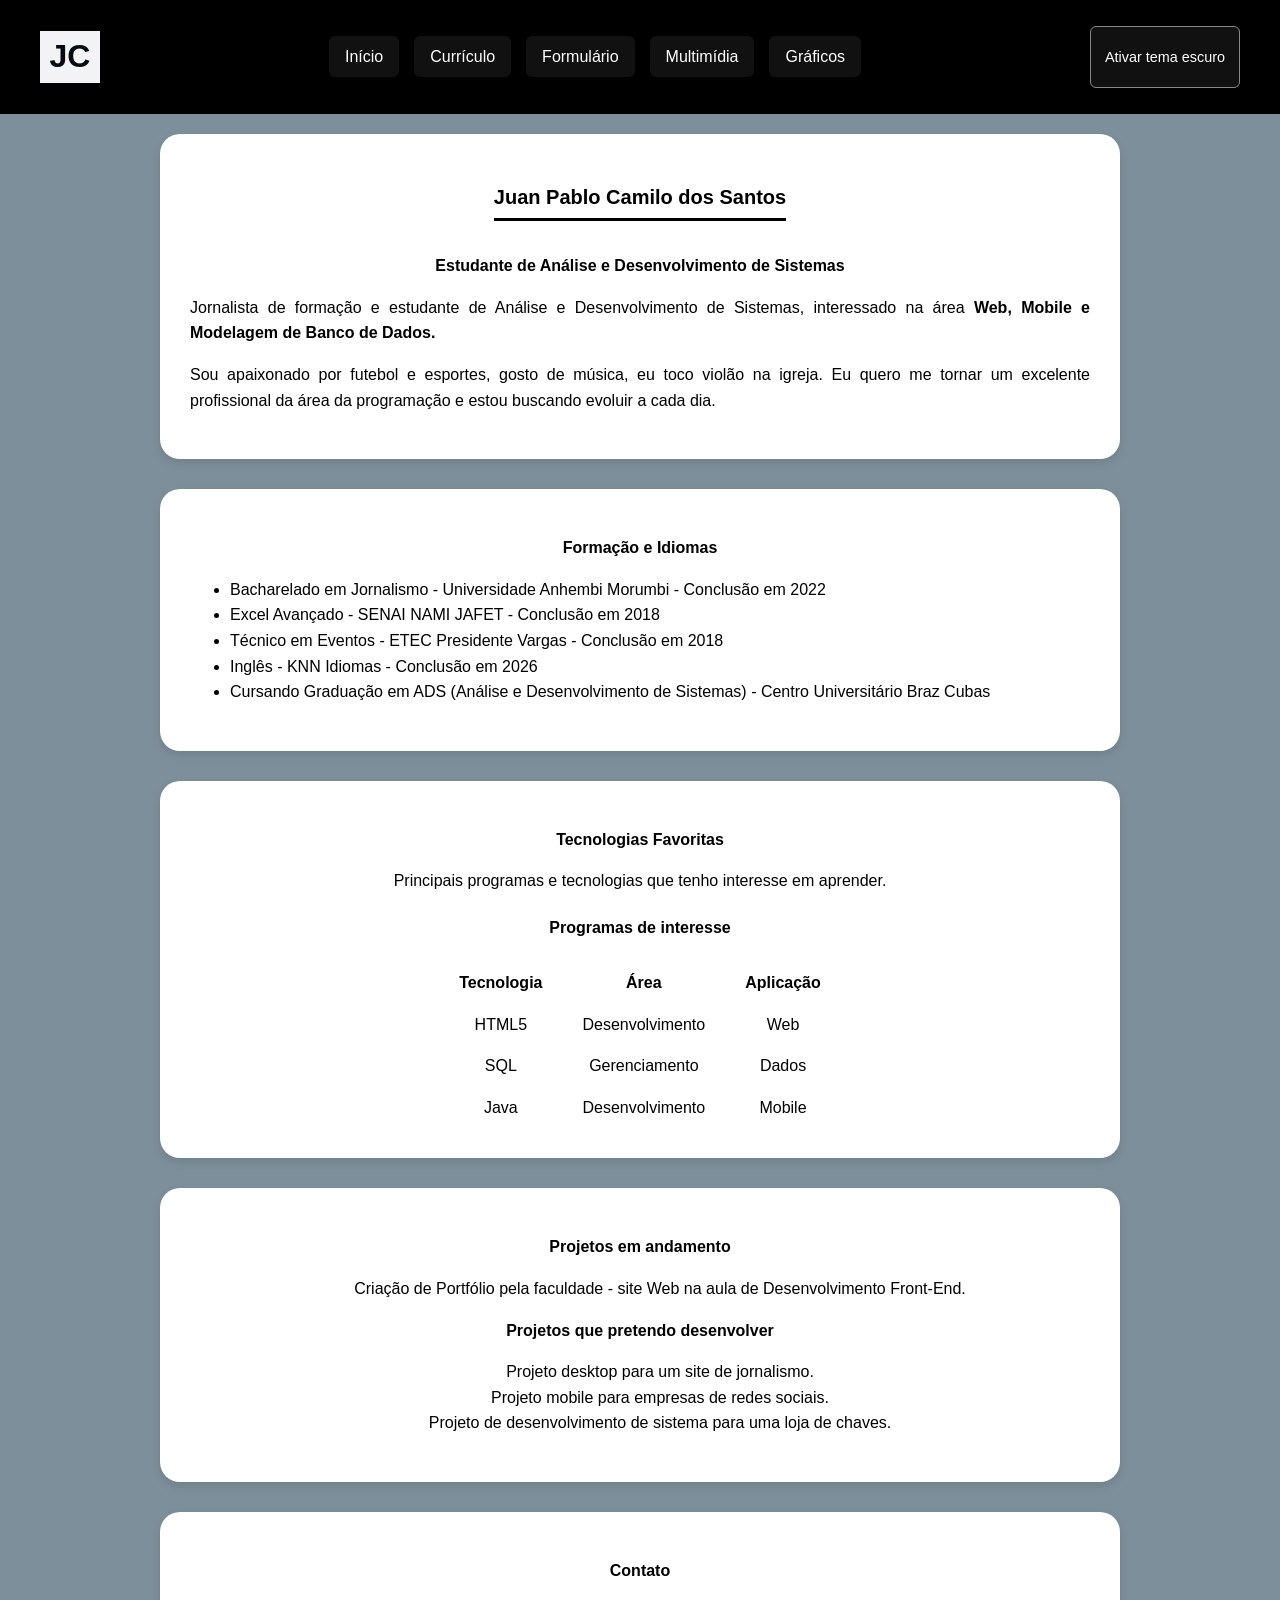
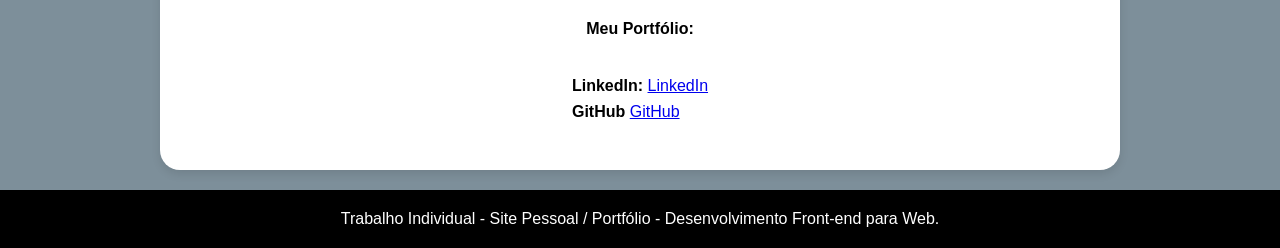
==== curriculo.html @ 0d238139 "CP3: versão inicial do site versionado" ====
<!DOCTYPE html>
<html lang="pt-br">

<head>
    <meta charset="UTF-8">
    <meta name="viewport" content="width=device-width, initial-scale=1.0">
    <title>Currículo - Juan Pablo Camilo dos Santos</title>
    <link rel="stylesheet" href="css/estilos.css">
    <script src="js/scripts.js" defer></script>
</head>

<body>

    <!-- CABEÇALHO -->
    <header class="cabecalho">
        <h1>JC</h1>
        <nav class="menu-navegador-principal" aria-label="Menu principal">
            <ul>
                <li><a href="index.html">Início</a></li>
                <li><a href="curriculo.html">Currículo</a></li>
                <li><a href="formulario.html">Formulário</a></li>
                <li><a href="multimidia.html">Multimídia</a></li>
                <li><a href="graficos.html">Gráficos</a></li>
            </ul>
        </nav>
    </header>

    <!-- CONTEÚDO DO CURRÍCULO -->
    <main class="conteudo-curriculo">

        <!-- APRESENTAÇÃO -->
        <section class="card-nome">
            <h2>Juan Pablo Camilo dos Santos</h2>
            <h3>Estudante de Análise e Desenvolvimento de Sistemas</h3>
            <p>Jornalista de formação e estudante de Análise e Desenvolvimento
                de Sistemas, interessado na área <strong>Web, Mobile e Modelagem de Banco de Dados.</strong></p>

            <!-- SOBRE MIM -->
            <p>
                Sou apaixonado por futebol e esportes, gosto de música, eu toco violão na igreja. Eu quero me tornar um
                excelente profissional da área da programação e estou buscando evoluir a cada dia.
            </p>
        </section>

        <!-- FORMAÇÃO E IDIOMAS -->
        <section class="card-curriculo">
            <h3>Formação e Idiomas</h3>
            <ul>
                <li>Bacharelado em Jornalismo - Universidade Anhembi Morumbi - Conclusão em 2022</li>
                <li>Excel Avançado - SENAI NAMI JAFET - Conclusão em 2018</li>
                <li>Técnico em Eventos - ETEC Presidente Vargas - Conclusão em 2018</li>
                <li>Inglês - KNN Idiomas - Conclusão em 2026</li>
                <li>Cursando Graduação em ADS (Análise e Desenvolvimento de Sistemas) - Centro Universitário Braz Cubas
                </li>
            </ul>
        </section>

        <!-- TECNOLOGIAS FAVORITAS -->
        <section class="card-tecnologias">
            <h3>Tecnologias Favoritas</h3>
            <p>Principais programas e tecnologias que tenho interesse em aprender.</p>
            <h4>Programas de interesse</h4>
            <table>
                <thead>
                    <tr>
                        <th>Tecnologia</th>
                        <th>Área</th>
                        <th>Aplicação</th>
                    </tr>
                </thead>
                <tbody>
                    <tr>
                        <td>HTML5</td>
                        <td>Desenvolvimento</td>
                        <td>Web</td>
                    </tr>
                    <tr>
                        <td>SQL</td>
                        <td>Gerenciamento</td>
                        <td>Dados</td>
                    </tr>
                    <tr>
                        <td>Java</td>
                        <td>Desenvolvimento</td>
                        <td>Mobile</td>
                    </tr>
                </tbody>
            </table>
        </section>

        <!-- PROJETOS -->
        <section class="card-projetos">
            <h3>Projetos em andamento</h3>
            <ul>
                <li>Criação de Portfólio pela faculdade - site Web na aula de Desenvolvimento Front-End.</li>
            </ul>
            <h3>Projetos que pretendo desenvolver</h3>
            <ul>
                <li>Projeto desktop para um site de jornalismo.</li>
                <li>Projeto mobile para empresas de redes sociais.</li>
                <li>Projeto de desenvolvimento de sistema para uma loja de chaves.</li>
            </ul>
        </section>

        <!-- CONTATO -->
        <section class="card-contato">
            <h3>Contato</h3>
            <p><strong>Meu Portfólio:</strong></p>
            <p>
                <strong>LinkedIn:</strong>
                <a href="https://www.linkedin.com/in/juanpcamilo/" target="_blank">LinkedIn</a>
                <br>
                <strong>GitHub</strong>
                <a href="https://github.com/juanpcamilo" target="_blank">GitHub</a>
            </p>
        </section>

    </main>

    <!-- RODAPÉ -->
    <footer>
        <p>Trabalho Individual - Site Pessoal / Portfólio - Desenvolvimento Front-end para Web.</p>
    </footer>

</body>

</html>
---- css/estilos.css ----
* CONFIGURAÇÃO GERAL*/ html {
    /* DEFINE A FONTA PRINCIPAL DA PÁGINA */
    font-family: 'Segoe UI', Tahoma, Geneva, Verdana, sans-serif;

    /* FAZ O TAMANHO DOS ELEMENTOS      elementos considerar borda e padding */
    box-sizing: border-box;
}

/* Aplica o box-sizing para todos os elementos */
*,
*:before,
*::after {
    box-sizing: inherit;
}

/* CONFIGURAÇÃO DOS CARDS - TÍTULO DO MULTIMÍDIA E CURRÍCULO */
.card-titulo {
    /* Centraliza o texto */
    text-align: center;
}

/* CORPO DA PÁGINA INICIAL - INDEX */
body {
    /* Cor de fundo da página */
    background-color: hsla(203, 47%, 21%, 0.568);

    /* Fonte usada na página */
    font-family: 'Segoe UI', Tahoma, Geneva, Verdana, sans-serif;

    /* Organiza os elementos em coluna */
    display: flex;
    flex-direction: column;

    /* Faz a página ocupar pelo menos a altura da tela */
    min-height: 100vh;

    /* Remove os espaços padrão do navegador */
    margin: 0;
    padding: 0;

    /* Espaçamento entre as linhas */
    line-height: 1.6;
}


/* CABEÇALHO */
header {
    /* Ativa o Flexbox */
    display: flex;

    /* Permite quebrar os elementos para outra linha */
    flex-wrap: wrap;

    /* Alinha os elementos no centro */
    align-items: center;

    /* Coloca espaço entre os elementos */
    justify-content: space-between;

    /* Cor preta do cabeçalho */
    background-color: rgb(0, 0, 0);

    /* Espaçamento interno */
    padding: 10px 40px;
}

/* Título que fica dentro do cabeçalho */
header h1 {
    width: 60px;

    /* Centraliza o texto */
    text-align: center;

    /* Cor do texto */
    color: rgb(5, 11, 15);

    /* Cor de fundo do título */
    background-color: rgb(243, 243, 245);
}


/* CONFIGURAÇÃO DOS TEXTOS */

/* Configuração dos parágrafos */
p {
    /* Deixa o texto justificado */
    text-align: justify;

    /* Tamanho da fonte do texto da foto*/
    font-size: medium;
}

/* Configuração dos títulos h2 */
h2 {
    text-align: center;
    font-size: 20px;
    font-family: 'Segoe UI', Tahoma, Geneva, Verdana, sans-serif;
    color: rgb(255, 254, 253);
}

/* Configuração dos títulos h3 */
h3 {
    font-family: 'Segoe UI', Tahoma, Geneva, Verdana, sans-serif;

    /* Centraliza o título */
    text-align: center;
    font-size: 16px;
}


/* CONFIGURAÇÃO DAS SEÇÕES */

/* Estilo geral das seções */
section {
    /* Remove a borda */
    border: none;

    /* Espaçamento interno (mobile; aumenta na media query) */
    padding: 20px;

    /* Cor de fundo branca */
    background-color: #fff;

    /* Arredonda os cantos */
    border-radius: 20px;

    /* Cria uma sombra no card */
    box-shadow: 0 4px 10px rgba(0, 0, 0, 0.1);
}

/* Título dentro das seções */
section h2 {
    /* Cor preta */
    color: #000000;

    /* Linha embaixo do título */
    border-bottom: 3px solid #000000;

    /* Espaço entre o texto e a linha */
    padding-bottom: 5px;

    /* Faz a linha ficar apenas no tamanho do texto */
    display: inline-block;
}


/* IMAGENS E VÍDEOS */

/* Faz a imagem e o vídeo não passarem do tamanho do card */
img,
video {
    max-width: 100%;
    height: auto;
}


/* MENU DE NAVEGAÇÃO */

/* Configuração da lista do menu */
nav ul {
    /* Coloca os itens lado a lado */
    display: flex;

    /* Permite quebrar linha em telas menores */
    flex-wrap: wrap;

    /* Remove as bolinhas da lista */
    list-style: none;

    /* Espaço entre os itens */
    gap: 15px;

    margin: 0;
    padding: 0;

    /* CENTRALIZAÇÃO DOS ITENS */
    justify-content: center;
}

/* LINKS DO MENU */
nav ul li a {
    /*EXCLUI O SUBLLNHADO */
    text-decoration: none;

    /* COR BRANCA */
    color: white;

    /* DEIXA A LETRA MAIS FORTE */
    font-weight: 500;

    /* COR DO FUNDO */
    background-color: rgb(17, 17, 17);

    /* ÁREA DE TOQUE MÍNIMA POR */
    min-height: 44px;

    /* ESPAÇAMENTO ENTRE OS BOTÕES */
    padding: 12px 16px;

    /* ARREDONDA OS CANTOS */
    border-radius: 6px;

    /*A COR FICA MAIS CLARA QUANDO PASSA O MENU */
    transition: background-color 0.2s ease;
}


/* EFEITO QUANDO PASSA O MOUSE NOS CAPÍTULOS (CURRÍCULO/FORMULÁRIO/MULTIMÍDIA/GRÁFICOS */

/* Muda a cor do botão quando passa o mouse */
nav ul li a:hover {
    background-color: rgba(71, 130, 197, 0.548);
}

/* Mostra uma borda quando o link está selecionado */
a:focus {
    outline: 4px solid rgba(236, 242, 247, 0.66);
    outline-offset: 2px;
}

/* Mostra uma borda quando a seção está selecionada */
section:focus {
    outline: 2px solid #d4d4d4;
    outline-offset: 2px;
}


/* CONTEÚDO PRINCIPAL DA PÁGINA INICIAL - INDEX */

main {
    /* Organiza os elementos em coluna */
    display: flex;
    flex-direction: column;

    /* Faz o main ocupar o espaço disponível */
    flex: 1;

    /* Espaço entre os elementos */
    gap: 30px;

    /* Centraliza os elementos */
    align-items: center;

    /* Largura máxima */
    max-width: 900px;

    width: 100%;

    /* Centraliza o conteúdo */
    margin: 20px auto;

    /* Espaço nas laterais */
    padding: 0 16px;
}

/* Deixa a página inicial um pouco mais larga (classe no main do index) */
.pagina-inicio {
    max-width: 1100px;
}

/* Faz as sections ocuparem toda a largura */
main section {
    width: 100%;
}


/* CONFIGURAÇÃO DOS CARDS */

.cards {
    /* Usa Grid para organizar os cards */
    display: grid;

    /* No celular fica apenas uma coluna */
    grid-template-columns: 1fr;

    /* Espaço entre os cards */
    gap: 20px;

    /* Remove fundo e sombra */
    background: none;
    box-shadow: none;
    padding: 0;
}



/* RODAPÉ */

footer {
    /* Fundo preto */
    background-color: black;

    /* Ocupa toda a largura */
    width: 100%;

    /* Centraliza o texto */
    text-align: center;

    /* Deixa o rodapé no final da página */
    margin-top: auto;

    /* Texto branco */
    color: white;

    padding: 0;
}

/* Texto do rodapé */
footer p {
    text-align: center;
    font-size: 1rem;
    font-family: 'Segoe UI', Tahoma, Geneva, Verdana, sans-serif;
}


/* PÁGINA INICIAL - INDEX */

/* CONTAINER DOS DOIS CARDS */
.sobre-interesses {
    /* Usa Flexbox */
    display: flex;

    /* No celular os cards ficam um embaixo do outro */
    flex-direction: column;

    /* Faz os cards ocuparem o espaço disponível */
    align-items: stretch;

    /* Centraliza os cards */
    justify-content: center;

    /* Espaço entre os cards */
    gap: 30px;

    width: 100%;
}


/* ESTILO DOS DOIS CARDS */
.card-inicio {
    /* Define como o card vai ocupar o espaço */
    flex: 3 3 0;

    /* Largura máxima */
    max-width: 380px;

    /* Espaço dentro do card */
    padding: 24px;

    /* Arredonda os cantos */
    border-radius: 8px;

    /* Sombra do card */
    box-shadow: 0 4px 10px rgba(0, 0, 0, 0.1);
}

/* Tamanho do texto dos cards */
.card-inicio p {
    font-size: 1rem;
}

/* CARD 1 - FOTO */

.section-quadro-foto {
    /* Fundo branco */
    background-color: #ffffff;

    /* Mobile: o card ocupa a largura disponível (coluna) */
    flex: 0 1 auto;
}

/* Remove a margem da figura */
.section-quadro-foto figure {
    margin: 0;
}

/* Configuração da imagem */
.section-quadro-foto img {
    /* Ocupa toda a largura do card */
    width: 100%;

    /* Mantém a proporção da imagem */
    height: auto;

    /* Faz a imagem ficar como bloco */
    display: block;
}

/* Legenda da foto */
.section-quadro-foto figcaption {
    margin-top: 4px;
    font-size: 0.72rem;
    text-align: center;
}


/* CARD 2 - QUEM SOU EU */

.section-quem-so-eu {
    /* Fundo branco */
    background-color: white;
    /* Usa Flexbox */
    display: flex;
    flex-direction: column;
    /* Centraliza o conteúdo */
    justify-content: center;
    flex: 1 1 0;
    max-width: none;
    padding: 30px 40px;
    border-radius: 10px;
    /* Centraliza o texto */
    text-align: center;
}

/* Título do card */
.section-quem-so-eu h3 {
    /* Remove o espaço de cima */
    margin-top: 0;

    /* Tamanho do título */
    font-size: 1.6rem;
}

/* Texto do card */
.section-quem-so-eu p {
    text-align: justify;
    font-size: 1rem;

    /* Espaçamento entre as linhas */
    line-height: 1.5;
}


/* PÁGINA CURRÍCULO */

/* Deixa o texto do currículo preto */
.card-curriculo,
.card-curriculo h2 {
    color: black;
}

/* Centraliza o nome */
.card-nome h2 {
    text-align: center;
}

/* Organiza os dados de contato */
.card-contato {
    display: flex;
    flex-direction: column;
    align-items: center;
    width: 100%;
}

/* Centraliza o conteúdo */
.card-projetos ul,
.card-projetos table,
.card-tecnologias,
.card-nome {
    text-align: center;

    /* Remove os marcadores da lista */
    list-style-type: none;
}

/* Centraliza o título */
.card-tecnologias h4 {
    text-align: center;
}

/* Centraliza o h2 */
.card-tecnologias h2 {
    text-align: center;
}

/* Faz o parágrafo ocupar toda a largura */
.card-curriculo p {
    width: 100%;
}

/* Centraliza os textos das tecnologias */
.card-tecnologias h3,
.card-tecnologias h4,
.card-tecnologias p {
    text-align: center;
}

/* Centraliza a tabela */
.card-tecnologias table {
    margin: 0 auto;

    /* Mobile: fonte menor para a tabela caber sem rolagem lateral */
    font-size: 0.8125rem;

    /* Junta as bordas da tabela */
    border-collapse: collapse;
}

/* Espaçamento das células da tabela */
.card-tecnologias th,
.card-tecnologias td {
    padding: 8px 4px;
    text-align: center;
}


/* PÁGINA MULTIMÍDIA */

/* Configuração dos cards */
.card {
    background-color: rgb(223, 223, 223);

    /* Espaçamento interno (mobile; aumenta na media query) */
    padding: 20px;

    /* Arredonda os cantos */
    border-radius: 20px;

    /* Coloca uma sombra */
    box-shadow: 0 4px 10px rgba(0, 0, 0, 0.1);
}

/* Tira o espaço de cima do h3 */
.card h3 {
    margin-top: 0;
}

/* Remove a margem da mídia */
.midia {
    margin: 0;
}

/* Configuração dos vídeos e áudios */
.midia video,
.midia audio {
    /* Ocupa toda a largura disponível */
    width: 100%;

    display: block;

    /* Arredonda os cantos */
    border-radius: 10px;
}

/* LEGENDA DOS TEXTOS DO CARD */

.midia figcaption {
    /* Espaço entre a mídia e a legenda */
    margin-top: 15px;

    font-size: 16px;

    /* Centraliza a legenda */
    text-align: center;
}


/* VÍDEO DO YOUTUBE */

/* Container usado para deixar o vídeo responsivo */
.video-container {
    width: 100%;
}

/* Configuração do vídeo do YouTube */
.video-container iframe {
    width: 100%;

    /* Mantém o formato 16:9 */
    aspect-ratio: 16 / 9;
    border: none;
    border-radius: 10px;
}


/* PÁGINA GRÁFICOS */

/* Configuração do card do gráfico */
.card-grafico {
    display: flex;
    flex-direction: column;
    align-items: center;
    width: 100%;
    max-width: 400px;
}

/* Título do gráfico */
.card-grafico h3 {
    margin-top: 0;
}

/* Faz o gráfico não passar do tamanho do card */
.card-grafico svg {
    max-width: 100%;
    height: auto;
}


/* CONFIGURAÇÃO DO CANVAS */

/* Configuração do canvas usado nos gráficos */
canvas {
    max-width: 100%;
    /* borda*/
    border: 1px solid #ccc;
    /* Fundo branco */
    background: #fff;
}


/* GRÁFICOS EM BARRAS */

.barra {
    /* Cor das barras */
    fill: rgba(240, 59, 14, 0.34);
    /* Faz a mudança ficar mais suave */
    transition: fill 0.2s ease, transform 0.2s ease;
    /* Define o ponto de origem da transformação */
    transform-origin: bottom;
    transform-box: fill-box;
}

/* Quando passar o mouse em cima da barra */
.barra:hover {
    /* Muda a cor */
    fill: #2479d3;
    /* Aumenta um pouco a barra */
    transform: scaleY(1.03);
}

/* Texto dos nomes do gráfico */
.rotulo {
    font-size: 11px;
    fill: #333;

    /* Centraliza o texto */
    text-anchor: middle;
}

/* Valores que aparecem no gráfico */
.valor {
    font-size: 11px;
    fill: #333;
    text-anchor: middle;

    /* Deixa o valor em negrito */
    font-weight: bold;
}


/* PÁGINA FORMULÁRIO */

/* Tira o fundo preto do header que fica dentro do card */
.cabecalho-form {
    display: block;
    background-color: transparent;
    padding: 0;
}

/* Fieldset e botão em coluna, espaçados por gap */
.form-card form {
    display: flex;
    flex-direction: column;
    gap: 15px;
}

/* Tira a borda do fieldset */
.form-card fieldset {
    border: none;
    padding: 0;

    /* Campos em coluna, espaçados por gap */
    display: flex;
    flex-direction: column;
    gap: 15px;
}


/* CADA CAMPO DO FORMULÁRIO */

/* Coloca o label em cima e o campo embaixo */
.campo {
    display: flex;
    flex-direction: column;
}

/* Nome do campo */
.campo label {
    /* Deixa o texto em negrito */
    font-weight: bold;
    margin-bottom: 4px;
}


/* CAMPOS DE INPUT, SELECT E TEXTAREA */

.campo input,
.campo select,
.campo textarea {
    /* Ocupa a largura do campo e pode encolher em telas estreitas */
    width: 100%;

    /* Espaço dentro do campo */
    padding: 10px;

    /* Tamanho da letra */
    font-size: 1rem;

    /* Cor e tamanho da borda */
    border: 1px solid #767676;

    /* Arredonda os cantos */
    border-radius: 6px;
}


/* BOTÃO ENVIAR */

.form-card button {
    /* Ocupa toda a largura */
    width: 100%;
    /* Espaçamento interno */
    padding: 12px;
    /* Tamanho do texto */
    font-size: 1rem;
    /* Cor do texto */
    color: white;
    /* Cor do botão */
    background-color: #111111;
    /* Remove a borda */
    border: none;
    /* Arredonda os cantos */
    border-radius: 6px;
    /* Muda o cursor para mãozinha */
    cursor: pointer;
}

/* EFEITO AO PASSAR O MOUSE NO BOTÃO */

.form-card button:hover {
    /* Muda a cor do botão */
    background-color: rgba(71, 130, 197, 0.9);
}


/*MEDIA QUERIES - MOBILE FIRST*/

@media (min-width: 768px) {

    /* PÁGINA INICIAL - FOTO E TEXTO LADO A LADO */

    .sobre-interesses {
        /* Muda de coluna para linha */
        flex-direction: row;
    }

    /* Foto: cresce e encolhe a partir de 280px (limite no .card-inicio) */
    .section-quadro-foto {
        flex: 1 1 280px;
        align-self: flex-start;
    }

    /* PÁGINA MULTIMÍDIA - CARDS EM 2 COLUNAS */

    .cards {
        /* Divide os cards em duas colunas */
        grid-template-columns: repeat(2, 1fr);
    }

    /* Mais espaço interno quando há espaço na tela */
    section,
    .card {
        padding: 30px;
    }

    /* Tabela do currículo com mais respiro */
    .card-tecnologias table {
        font-size: 1rem;
    }

    .card-tecnologias th,
    .card-tecnologias td {
        padding: 8px 20px;
    }
}

/* ==========================================================
   CP3 - JAVASCRIPT: tema, boas-vindas, interesses, formulário
   ========================================================== */

/* Garante que o atributo hidden esconda mesmo com display:flex em outras regras */
[hidden] {
    display: none !important;
}

/* Botão do tema (criado pelo JS dentro do header) */
.btn-tema {
    min-height: 44px;
    padding: 8px 14px;
    font-size: 0.9rem;
    color: white;
    background-color: #111;
    border: 1px solid #888;
    border-radius: 6px;
    cursor: pointer;
}

.btn-tema:hover {
    background-color: rgba(71, 130, 197, 0.548);
}

/* Botões e campos usados nas features da página inicial */
.btn {
    min-height: 44px;
    padding: 8px 16px;
    font-size: 1rem;
    color: white;
    background-color: #111111;
    border: none;
    border-radius: 6px;
    cursor: pointer;
}

.btn:hover {
    background-color: rgba(71, 130, 197, 0.9);
}

.btn-secundario {
    background-color: transparent;
    color: inherit;
    border: 1px solid currentColor;
}

.form-linha {
    display: flex;
    flex-direction: column;
    gap: 6px;
    text-align: left;
    max-width: 480px;
    margin: 0 auto;
}

.form-linha label {
    font-weight: bold;
}

.linha-campo {
    display: flex;
    gap: 8px;
}

.linha-campo input {
    flex: 1;
    min-width: 0;
    padding: 10px;
    font-size: 1rem;
    border: 1px solid #767676;
    border-radius: 6px;
}

input:focus-visible,
select:focus-visible,
textarea:focus-visible,
button:focus-visible {
    outline: 3px solid #2479d3;
    outline-offset: 2px;
}

#btn-trocar-nome {
    display: block;
    margin: 12px auto 0;
}

/* Lista de interesses */
.card-interesses {
    text-align: center;
}

.card-interesses p {
    text-align: center;
}

.lista-interesses {
    list-style: none;
    margin: 16px auto 0;
    padding: 0;
    max-width: 480px;
    display: flex;
    flex-direction: column;
    gap: 8px;
}

.lista-interesses li {
    display: flex;
    justify-content: space-between;
    align-items: center;
    gap: 12px;
    padding: 8px 12px;
    border: 1px solid #c9c9c9;
    border-radius: 8px;
    text-align: left;
}

.lista-interesses button {
    padding: 6px 10px;
    font-size: 0.85rem;
    color: inherit;
    background: transparent;
    border: 1px solid currentColor;
    border-radius: 6px;
    cursor: pointer;
}

.vazio {
    font-style: italic;
}

/* Mensagens de erro, aviso e sucesso (sempre visíveis na tela) */
.erro {
    margin: 0;
    min-height: 1.2em;
    font-size: 0.875rem;
    color: #b00020;
    text-align: left;
}

.campo input[aria-invalid="true"],
.campo select[aria-invalid="true"],
.campo textarea[aria-invalid="true"],
.linha-campo input[aria-invalid="true"] {
    border: 2px solid #b00020;
}

.aviso,
.feedback {
    margin: 0;
    padding: 10px 14px;
    border-radius: 6px;
    text-align: left;
}

.aviso {
    background: #e3f2fd;
    color: #0d3c61;
}

.feedback.sucesso {
    background: #e8f5e9;
    color: #1b5e20;
}

.feedback.falha {
    background: #fdecea;
    color: #8a0017;
}


/* ----------------------------------------------------------
   TEMA ESCURO: ativado por <html data-tema="escuro">
   (o tema claro é o visual original, sem atributo)
   ---------------------------------------------------------- */
html[data-tema="escuro"] body {
    background-color: #0b1620;
    color: #e6edf3;
}

html[data-tema="escuro"] section,
html[data-tema="escuro"] .card,
html[data-tema="escuro"] .card-inicio,
html[data-tema="escuro"] .section-quem-so-eu,
html[data-tema="escuro"] .section-quadro-foto {
    background-color: #16293a;
    color: #e6edf3;
}

html[data-tema="escuro"] section h2,
html[data-tema="escuro"] .card-curriculo,
html[data-tema="escuro"] .card-curriculo h2 {
    color: #ffffff;
    border-bottom-color: #ffffff;
}

html[data-tema="escuro"] .card-curriculo {
    border-bottom: none;
}

html[data-tema="escuro"] main a {
    color: #8ab4f8;
}

html[data-tema="escuro"] .campo input,
html[data-tema="escuro"] .campo select,
html[data-tema="escuro"] .campo textarea,
html[data-tema="escuro"] .linha-campo input {
    background-color: #0f1e2b;
    color: #e6edf3;
    border-color: #8aa0b3;
}

html[data-tema="escuro"] .btn,
html[data-tema="escuro"] .form-card button {
    background-color: #2f6fb5;
}

html[data-tema="escuro"] .btn-secundario {
    background-color: transparent;
}

html[data-tema="escuro"] .lista-interesses li {
    border-color: #3b5368;
}

html[data-tema="escuro"] .rotulo,
html[data-tema="escuro"] .valor {
    fill: #e6edf3;
}

html[data-tema="escuro"] .erro {
    color: #ff8a80;
}

html[data-tema="escuro"] .campo input[aria-invalid="true"],
html[data-tema="escuro"] .campo select[aria-invalid="true"],
html[data-tema="escuro"] .campo textarea[aria-invalid="true"],
html[data-tema="escuro"] .linha-campo input[aria-invalid="true"] {
    border-color: #ff8a80;
}

html[data-tema="escuro"] .aviso {
    background: #0f2f4a;
    color: #bfe0ff;
}

html[data-tema="escuro"] .feedback.sucesso {
    background: #12351f;
    color: #b9f6ca;
}

html[data-tema="escuro"] .feedback.falha {
    background: #3d1218;
    color: #ffb4ab;
}

@media (max-width: 480px) {
    .linha-campo {
        flex-direction: column;
    }
}
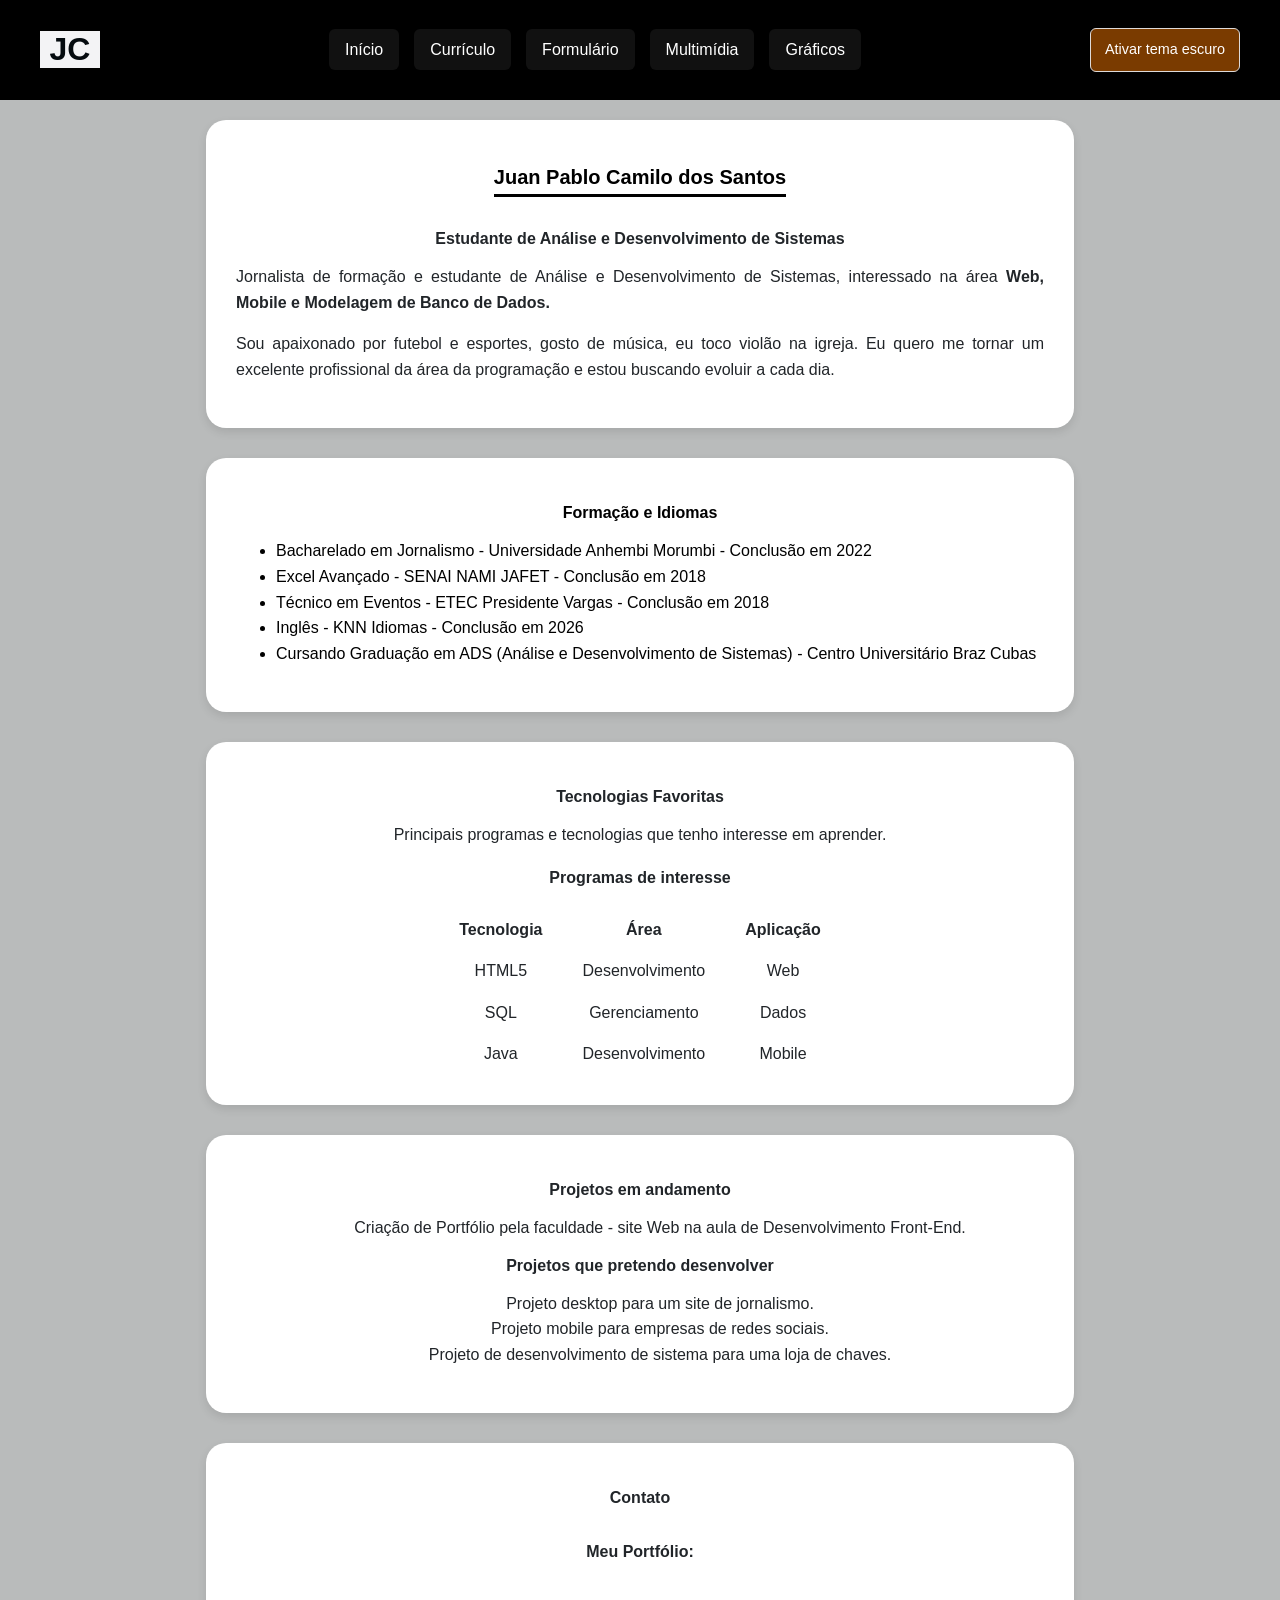
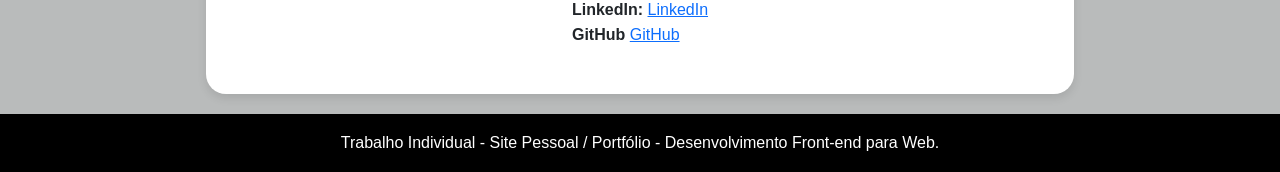
==== commit 4d2b3fa3: "CP4: Bootstrap e ajustes de acessibilidade" ====
--- a/curriculo.html
+++ b/curriculo.html
@@ -5,11 +5,15 @@
     <meta charset="UTF-8">
     <meta name="viewport" content="width=device-width, initial-scale=1.0">
     <title>Currículo - Juan Pablo Camilo dos Santos</title>
+    <link href="https://cdn.jsdelivr.net/npm/bootstrap@5.3.8/dist/css/bootstrap.min.css" rel="stylesheet">
+    <!-- O CSS do Bootstrap vem ANTES do estilos.css: o meu CSS carrega depois e vence nos empates -->
     <link rel="stylesheet" href="css/estilos.css">
     <script src="js/scripts.js" defer></script>
 </head>
 
 <body>
+
+    <a class="visually-hidden-focusable pular-conteudo" href="#conteudo">Pular para o conteúdo</a>
 
     <!-- CABEÇALHO -->
     <header class="cabecalho">
@@ -26,7 +30,7 @@
     </header>
 
     <!-- CONTEÚDO DO CURRÍCULO -->
-    <main class="conteudo-curriculo">
+    <main class="conteudo-curriculo" id="conteudo" tabindex="-1">
 
         <!-- APRESENTAÇÃO -->
         <section class="card-nome">
@@ -118,8 +122,8 @@
     </main>
 
     <!-- RODAPÉ -->
-    <footer>
-        <p>Trabalho Individual - Site Pessoal / Portfólio - Desenvolvimento Front-end para Web.</p>
+    <footer class="footer">
+        <p class="footer-text">Trabalho Individual - Site Pessoal / Portfólio - Desenvolvimento Front-end para Web.</p>
     </footer>
 
 </body>
